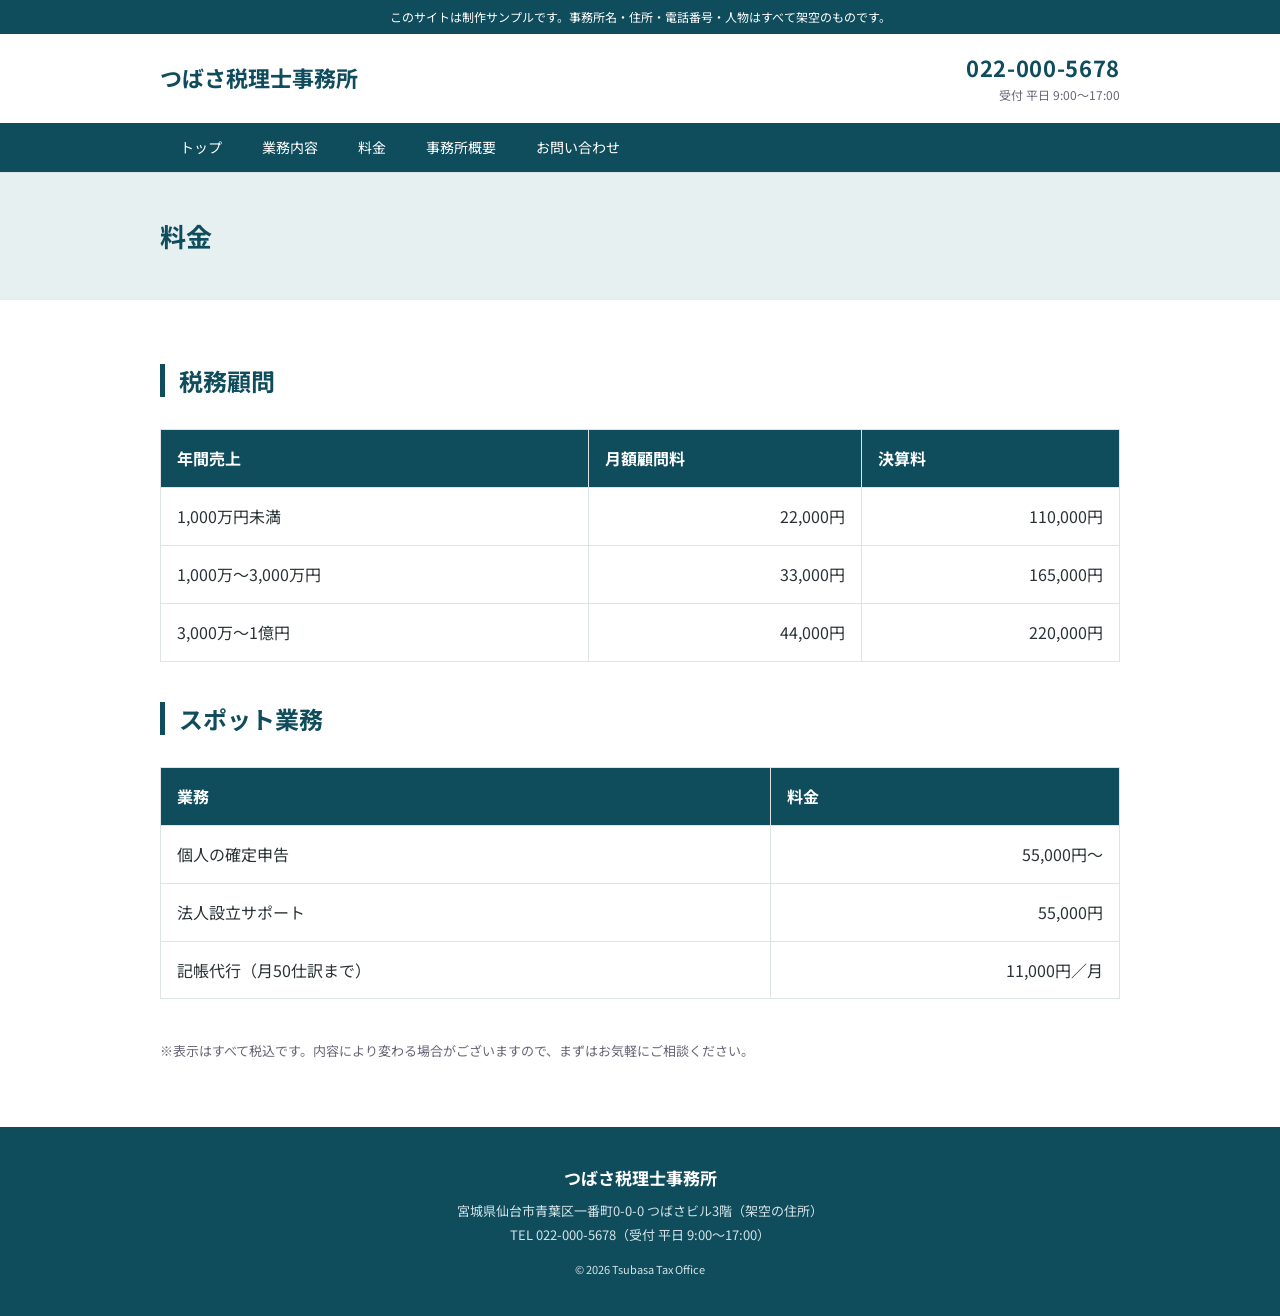
==== fee.html @ 03f9ceed "修正前の状態（お預かりしたファイル）" ====
<!DOCTYPE html>
<html lang="ja">
<head>
<meta charset="UTF-8">
<meta name="viewport" content="width=device-width, initial-scale=1">
<title>料金｜つばさ税理士事務所</title>
<link rel="stylesheet" href="https://fonts.googleapis.com/css2?family=Noto+Sans+JP:wght@400;500;700&display=swap">
<link rel="stylesheet" href="css/style.css">
</head>
<body>

<div class="sample-bar">このサイトは制作サンプルです。事務所名・住所・電話番号・人物はすべて架空のものです。</div>

<header class="header">
  <div class="container header-inner">
    <a href="index.html" class="logo">つばさ税理士事務所</a>
    <div class="header-tel">
      <span class="tel-num">022-000-5678</span>
      <span class="tel-time">受付 平日 9:00〜17:00</span>
    </div>
  </div>
  <nav class="nav">
    <ul class="container">
      <li><a href="index.html">トップ</a></li>
      <li><a href="index.html#service">業務内容</a></li>
      <li><a href="fee.html">料金</a></li>
      <li><a href="index.html#office">事務所概要</a></li>
      <li><a href="index.html#contact">お問い合わせ</a></li>
    </ul>
  </nav>
</header>

<div class="page-title">
  <div class="container"><h1>料金</h1></div>
</div>

<section class="section">
  <div class="container">
    <h2 class="section-title">税務顧問</h2>
    <table class="fee-table">
      <tr><th>年間売上</th><th>月額顧問料</th><th>決算料</th></tr>
      <tr><td>1,000万円未満</td><td>22,000円</td><td>110,000円</td></tr>
      <tr><td>1,000万〜3,000万円</td><td>33,000円</td><td>165,000円</td></tr>
      <tr><td>3,000万〜1億円</td><td>44,000円</td><td>220,000円</td></tr>
    </table>

    <h2 class="section-title">スポット業務</h2>
    <table class="fee-table">
      <tr><th>業務</th><th>料金</th></tr>
      <tr><td>個人の確定申告</td><td>55,000円〜</td></tr>
      <tr><td>法人設立サポート</td><td>55,000円</td></tr>
      <tr><td>記帳代行（月50仕訳まで）</td><td>11,000円／月</td></tr>
    </table>
    <p class="note">※表示はすべて税込です。内容により変わる場合がございますので、まずはお気軽にご相談ください。</p>
  </div>
</section>

<footer class="footer">
  <div class="container">
    <p class="footer-name">つばさ税理士事務所</p>
    <p>宮城県仙台市青葉区一番町0-0-0 つばさビル3階（架空の住所）</p>
    <p>TEL 022-000-5678（受付 平日 9:00〜17:00）</p>
    <p class="copy">&copy; 2026 Tsubasa Tax Office</p>
  </div>
</footer>

</body>
</html>
---- css/style.css ----
@charset "UTF-8";

* { margin: 0; padding: 0; box-sizing: border-box; }
body {
  font-family: "Noto Sans JP", "Hiragino Sans", "Yu Gothic", sans-serif;
  color: #2a3336;
  line-height: 1.8;
  background: #fff;
}
a { color: #0f4c5c; }
ul { list-style: none; }

.container {
  max-width: 1000px;
  margin: 0 auto;
  padding: 0 20px;
}

.sample-bar {
  background: #0f4c5c;
  color: #fff;
  font-size: 12px;
  text-align: center;
  padding: 6px 16px;
}

/* ヘッダー */
.header { border-bottom: 1px solid #dde4e6; }
.header-inner {
  display: flex;
  justify-content: space-between;
  align-items: center;
  padding-top: 18px;
  padding-bottom: 18px;
  gap: 16px;
  flex-wrap: wrap;
}
.logo {
  font-size: 22px;
  font-weight: 700;
  color: #0f4c5c;
  text-decoration: none;
}
.header-tel { text-align: right; line-height: 1.4; }
.tel-num { display: block; font-size: 22px; font-weight: 700; color: #0f4c5c; letter-spacing: 0.03em; }
.tel-time { font-size: 12px; color: #667; }
.nav { background: #0f4c5c; }
.nav ul { display: flex; flex-wrap: wrap; }
.nav a {
  display: block;
  color: #fff;
  text-decoration: none;
  padding: 12px 20px;
  font-size: 14px;
}
.nav a:hover { background: rgba(255, 255, 255, 0.12); }

/* ヒーロー */
.hero {
  background: linear-gradient(120deg, #e7f0f1, #f6f9f9);
  padding: 72px 0;
}
.hero h1 {
  font-size: 30px;
  line-height: 1.6;
  color: #0f4c5c;
  margin-bottom: 16px;
}
.hero p { margin-bottom: 28px; }
.btn {
  display: inline-block;
  background: #e07a2f;
  color: #fff;
  font-weight: 700;
  text-decoration: none;
  padding: 14px 36px;
  border: none;
  border-radius: 4px;
  font-size: 16px;
  font-family: inherit;
  cursor: pointer;
}
.btn:hover { opacity: 0.85; }

/* セクション */
.section { padding: 64px 0; }
.bg-light { background: #f4f7f7; }
.section-title {
  font-size: 24px;
  color: #0f4c5c;
  margin-bottom: 32px;
  padding-left: 14px;
  border-left: 5px solid #0f4c5c;
  line-height: 1.4;
}
.center { text-align: center; margin-bottom: 24px; }

.service-list {
  display: grid;
  grid-template-columns: repeat(auto-fit, minmax(240px, 1fr));
  gap: 20px;
}
.service-item {
  border: 1px solid #dde4e6;
  border-top: 4px solid #0f4c5c;
  padding: 24px;
  background: #fff;
}
.service-item h3 { font-size: 18px; margin-bottom: 8px; }
.service-item p { font-size: 14px; }
.more { text-align: right; margin-top: 20px; }

.greeting { display: flex; gap: 40px; align-items: flex-start; }
.greeting-photo {
  flex: 0 0 220px;
  aspect-ratio: 3 / 4;
  background: #dde4e6;
  display: flex;
  align-items: center;
  justify-content: center;
  color: #889;
}
.greeting-text p + p { margin-top: 14px; }
.sign { text-align: right; font-weight: 700; }
.sign small { font-weight: 400; color: #667; }

.info-table, .fee-table {
  width: 100%;
  border-collapse: collapse;
  margin-bottom: 40px;
}
.info-table th, .info-table td,
.fee-table th, .fee-table td {
  border: 1px solid #dde4e6;
  padding: 14px 16px;
  text-align: left;
}
.info-table th { width: 24%; background: #f4f7f7; }
.fee-table th { background: #0f4c5c; color: #fff; }
.fee-table td:not(:first-child) { text-align: right; white-space: nowrap; }
.note { font-size: 13px; color: #667; }

.page-title { background: #e7f0f1; padding: 40px 0; }
.page-title h1 { font-size: 26px; color: #0f4c5c; }

/* フォーム */
.contact-form {
  max-width: 640px;
  margin: 0 auto;
  display: flex;
  flex-direction: column;
  gap: 6px;
}
.contact-form label { font-weight: 500; margin-top: 12px; }
.contact-form input, .contact-form textarea {
  font: inherit;
  padding: 10px 12px;
  border: 1px solid #c5cfd2;
  border-radius: 4px;
  width: 100%;
}
.req {
  font-size: 11px;
  background: #e07a2f;
  color: #fff;
  padding: 1px 6px;
  border-radius: 3px;
  margin-left: 4px;
}
.contact-form .btn { margin-top: 20px; align-self: center; }
.form-error { color: #c0392b; font-size: 14px; min-height: 1em; }
.form-done { color: #0f4c5c; font-weight: 500; text-align: center; }

/* フッター */
.footer {
  background: #0f4c5c;
  color: #d5e3e6;
  padding: 36px 0;
  font-size: 13px;
  text-align: center;
}
.footer-name { font-size: 17px; color: #fff; font-weight: 700; margin-bottom: 6px; }
.copy { margin-top: 14px; font-size: 11px; }

@media (max-width: 768px) {
  .header-tel { text-align: left; }
  .nav a { padding: 10px 14px; }
  .hero { padding: 48px 0; }
  .hero h1 { font-size: 22px; }
  .greeting { flex-direction: column; }
  .greeting-photo { flex-basis: auto; width: 160px; }
  .info-table th { width: 32%; }
}
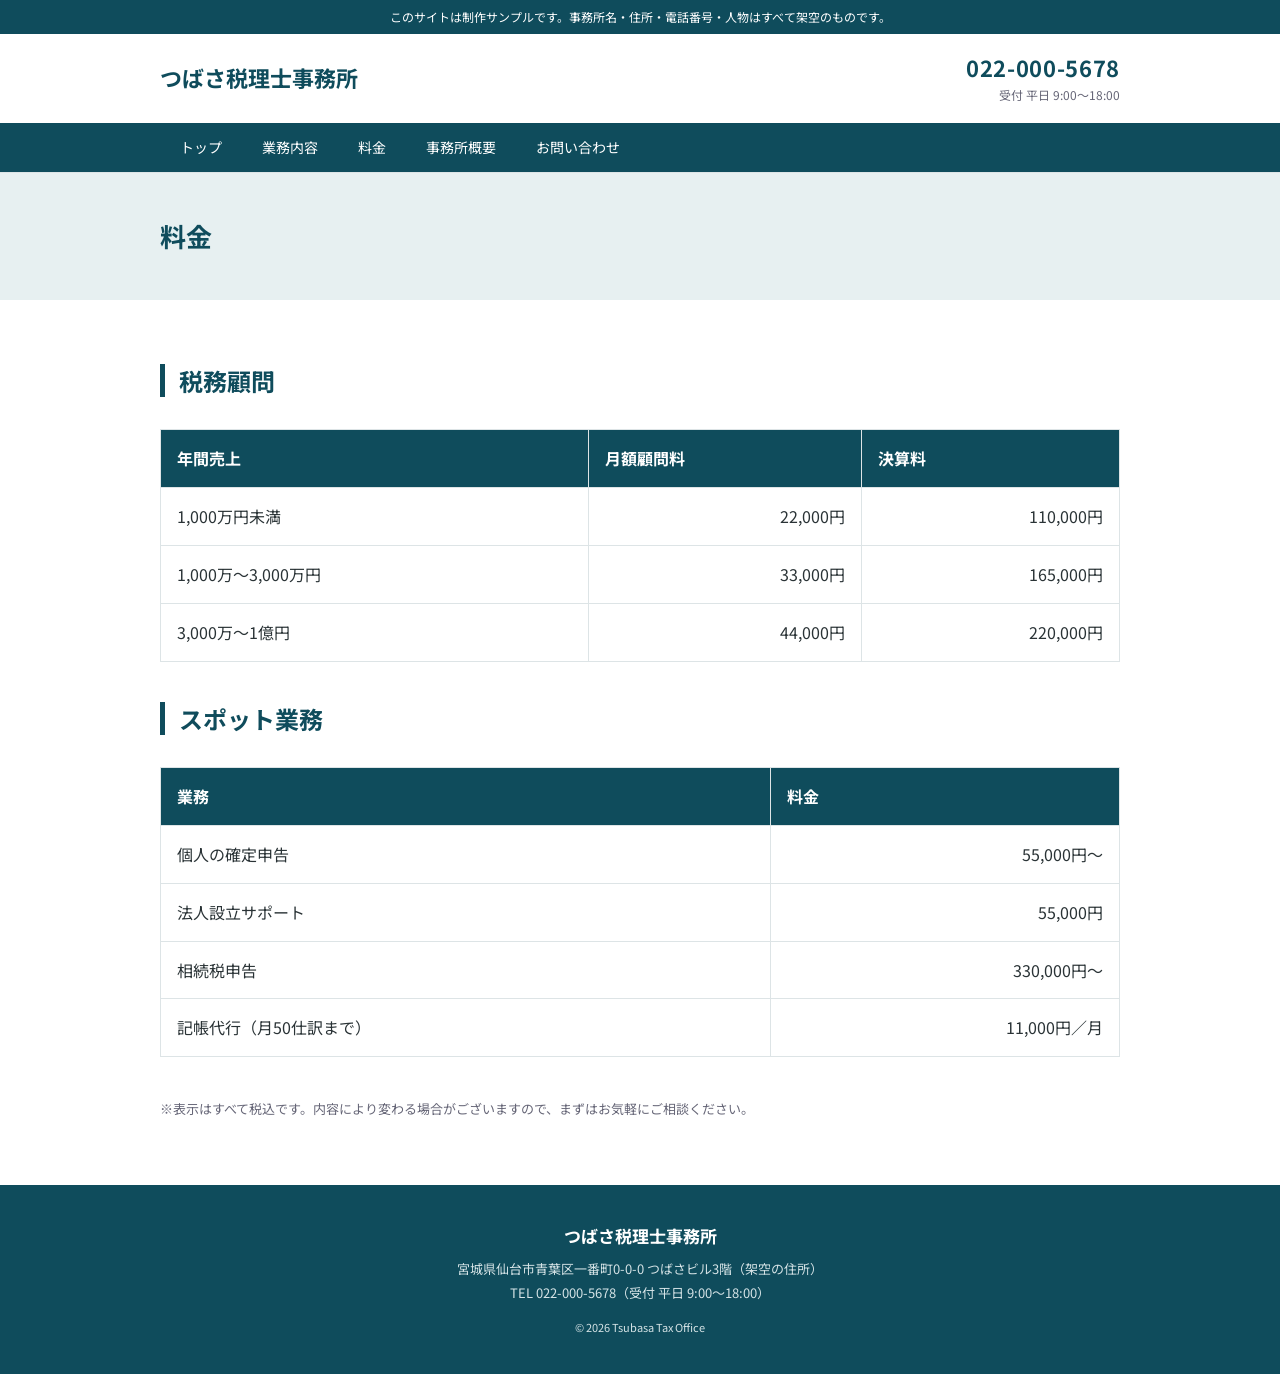
==== commit 33d8baf5: "ご依頼の4件を修正 - 相続税申告を業務内容・料金ページに追加 - 税理士2名体制への変更と、所属税理士の紹介を追加 - 電話受付時間を9:00〜18:00に変更（7か所） - お問い合わせフォームで" ====
--- a/fee.html
+++ b/fee.html
@@ -16,7 +16,7 @@
     <a href="index.html" class="logo">つばさ税理士事務所</a>
     <div class="header-tel">
       <span class="tel-num">022-000-5678</span>
-      <span class="tel-time">受付 平日 9:00〜17:00</span>
+      <span class="tel-time">受付 平日 9:00〜18:00</span>
     </div>
   </div>
   <nav class="nav">
@@ -49,6 +49,7 @@
       <tr><th>業務</th><th>料金</th></tr>
       <tr><td>個人の確定申告</td><td>55,000円〜</td></tr>
       <tr><td>法人設立サポート</td><td>55,000円</td></tr>
+      <tr><td>相続税申告</td><td>330,000円〜</td></tr>
       <tr><td>記帳代行（月50仕訳まで）</td><td>11,000円／月</td></tr>
     </table>
     <p class="note">※表示はすべて税込です。内容により変わる場合がございますので、まずはお気軽にご相談ください。</p>
@@ -59,7 +60,7 @@
   <div class="container">
     <p class="footer-name">つばさ税理士事務所</p>
     <p>宮城県仙台市青葉区一番町0-0-0 つばさビル3階（架空の住所）</p>
-    <p>TEL 022-000-5678（受付 平日 9:00〜17:00）</p>
+    <p>TEL 022-000-5678（受付 平日 9:00〜18:00）</p>
     <p class="copy">&copy; 2026 Tsubasa Tax Office</p>
   </div>
 </footer>
--- a/css/style.css
+++ b/css/style.css
@@ -124,6 +124,26 @@
 .sign { text-align: right; font-weight: 700; }
 .sign small { font-weight: 400; color: #667; }
 
+.staff-card {
+  display: flex;
+  gap: 28px;
+  align-items: flex-start;
+  margin-top: 40px;
+  padding-top: 32px;
+  border-top: 1px solid #dde4e6;
+}
+.staff-photo {
+  flex: 0 0 140px;
+  aspect-ratio: 3 / 4;
+  background: #dde4e6;
+  display: flex;
+  align-items: center;
+  justify-content: center;
+  color: #889;
+}
+.staff-role { font-size: 13px; color: #667; }
+.staff-name { font-size: 20px; color: #0f4c5c; margin-bottom: 6px; }
+
 .info-table, .fee-table {
   width: 100%;
   border-collapse: collapse;
@@ -189,5 +209,7 @@
   .hero h1 { font-size: 22px; }
   .greeting { flex-direction: column; }
   .greeting-photo { flex-basis: auto; width: 160px; }
+  .staff-card { flex-direction: column; }
+  .staff-photo { flex-basis: auto; width: 120px; }
   .info-table th { width: 32%; }
 }
